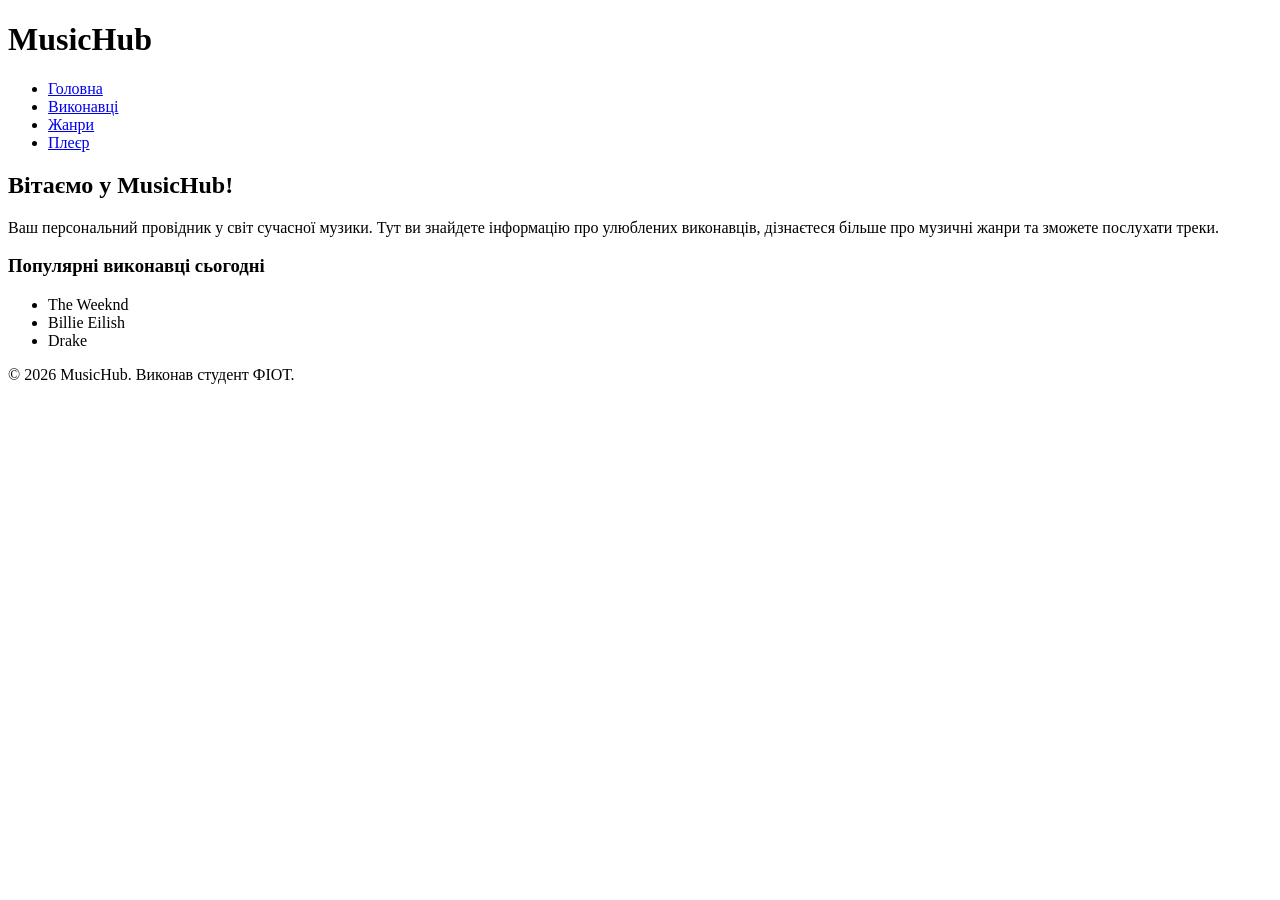
==== OKR_music/index.html @ 119ca4ff "first commit: 4 html pages" ====
<!DOCTYPE html>
<html lang="uk">
<head>
    <meta charset="UTF-8">
    <meta name="viewport" content="width=device-width, initial-scale=1.0">
    <meta name="author" content="Твоє Прізвище та Ім'я">
    <title>MusicHub — Головна</title>
</head>
<body>
    <header>
        <h1>MusicHub</h1>
        <nav>
            <ul>
                <li><a href="index.html">Головна</a></li>
                <li><a href="artists.html">Виконавці</a></li>
                <li><a href="genres.html">Жанри</a></li>
                <li><a href="player.html">Плеєр</a></li>
            </ul>
        </nav>
    </header>

    <main>
        <section>
            <h2>Вітаємо у MusicHub!</h2>
            <p>Ваш персональний провідник у світ сучасної музики. Тут ви знайдете інформацію про улюблених виконавців, дізнаєтеся більше про музичні жанри та зможете послухати треки.</p>
        </section>

        <section>
            <h3>Популярні виконавці сьогодні</h3>
            <ul>
                <li>The Weeknd</li>
                <li>Billie Eilish</li>
                <li>Drake</li>
            </ul>
        </section>
    </main>

    <footer>
        <p>&copy; 2026 MusicHub. Виконав студент ФІОТ.</p>
    </footer>
</body>
</html>
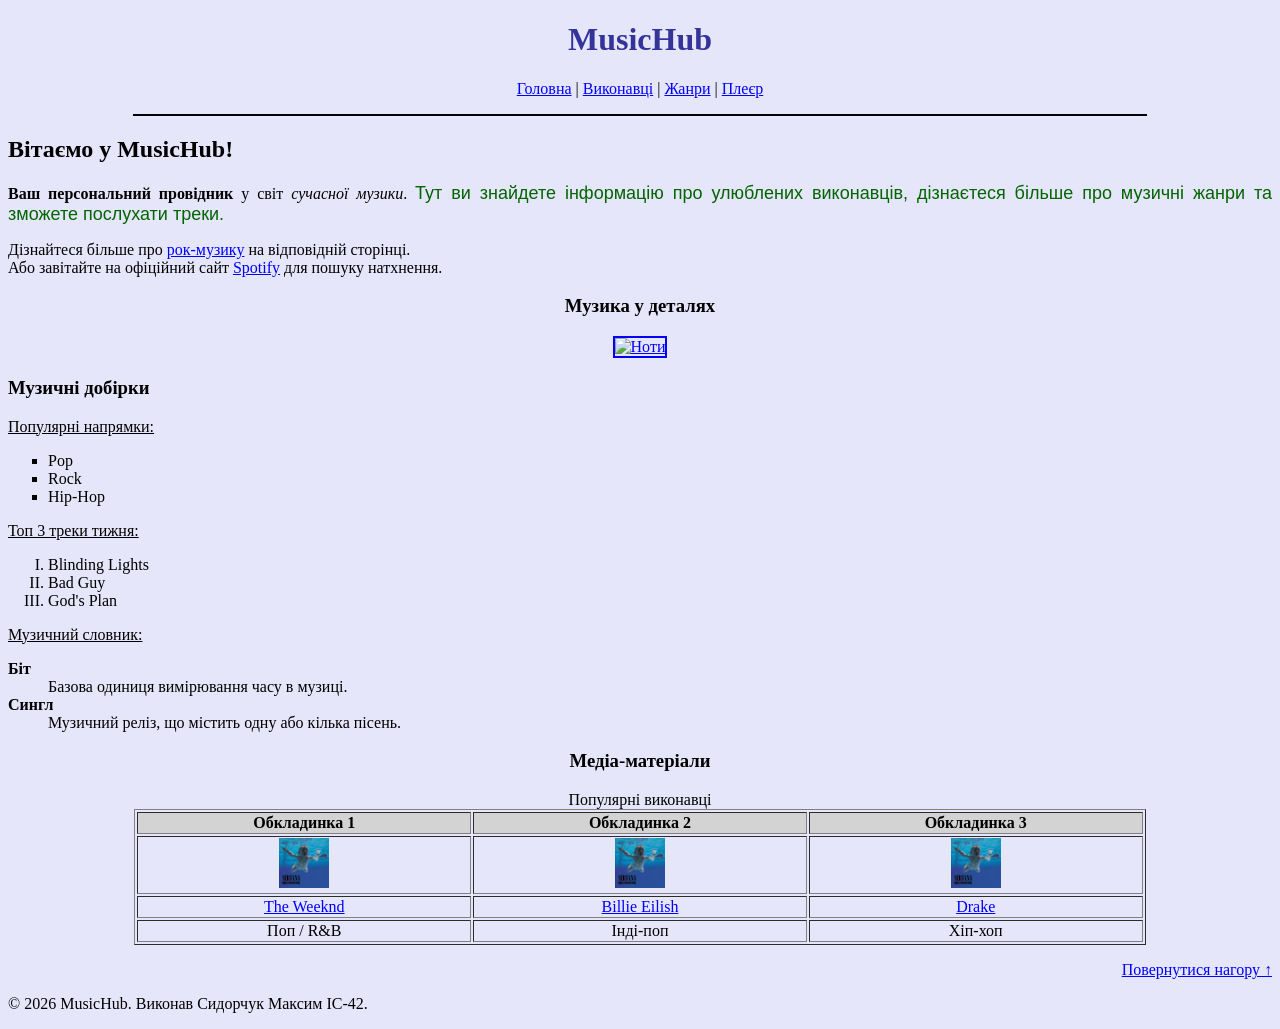
==== commit 0202a4ac: "Lab 2: added formatting, tables, lists, and iframe" ====
--- a/OKR_music/index.html
+++ b/OKR_music/index.html
@@ -2,41 +2,116 @@
 <html lang="uk">
 <head>
     <meta charset="UTF-8">
-    <meta name="viewport" content="width=device-width, initial-scale=1.0">
-    <meta name="author" content="Твоє Прізвище та Ім'я">
+    <meta name="author" content="Сидорчук Максим">
     <title>MusicHub — Головна</title>
 </head>
-<body>
+<!-- Завдання 1, 2: кольори посилань та загальний фон сторінки -->
+<body bgcolor="#e6e6fa" link="#0000ff" vlink="#800080" alink="#ff0000">
+
+    <!-- Якір для переходу на початок сторінки -->
+    <a name="top"></a>
+
     <header>
-        <h1>MusicHub</h1>
-        <nav>
-            <ul>
-                <li><a href="index.html">Головна</a></li>
-                <li><a href="artists.html">Виконавці</a></li>
-                <li><a href="genres.html">Жанри</a></li>
-                <li><a href="player.html">Плеєр</a></li>
-            </ul>
-        </nav>
+        <h1 align="center"><font color="#333399" face="Verdana">MusicHub</font></h1>
+        <!-- Навігація між сторінками -->
+        <p align="center">
+            <a href="index.html">Головна</a> |
+            <a href="artists.html">Виконавці</a> |
+            <a href="genres.html">Жанри</a> |
+            <a href="player.html">Плеєр</a>
+        </p>
     </header>
+    <hr size="2" color="black" width="80%">
 
     <main>
         <section>
-            <h2>Вітаємо у MusicHub!</h2>
-            <p>Ваш персональний провідник у світ сучасної музики. Тут ви знайдете інформацію про улюблених виконавців, дізнаєтеся більше про музичні жанри та зможете послухати треки.</p>
+            <h2 align="left">Вітаємо у MusicHub!</h2>
+            <!-- Абзаци та форматування тексту -->
+            <p align="justify">
+                <b>Ваш персональний провідник</b> у світ <i>сучасної музики</i>.
+                <font size="4" color="darkgreen" face="Arial">Тут ви знайдете інформацію про улюблених виконавців, дізнаєтеся більше про музичні жанри та зможете послухати треки.</font>
+            </p>
+
+            <!-- Гіперпосилання (на конкретний рядок іншої сторінки та зовнішнє) -->
+            <p>
+                Дізнайтеся більше про <a href="genres.html#rock">рок-музику</a> на відповідній сторінці.<br>
+                Або завітайте на офіційний сайт <a href="https://open.spotify.com" target="_blank">Spotify</a> для пошуку натхнення.
+            </p>
         </section>
 
         <section>
-            <h3>Популярні виконавці сьогодні</h3>
-            <ul>
-                <li>The Weeknd</li>
-                <li>Billie Eilish</li>
-                <li>Drake</li>
+            <h3 align="center">Музика у деталях</h3>
+            <!-- Картинка як гіперпосилання. Зменшено розміри через атрибути width та height -->
+            <p align="center">
+                <a href="https://upload.wikimedia.org/wikipedia/commons/thumb/5/57/Treble_a.svg/500px-Treble_a.svg.png" target="_blank">
+                    <img src="https://upload.wikimedia.org/wikipedia/commons/thumb/5/57/Treble_a.svg/500px-Treble_a.svg.png" width="300" height="200" border="2" alt="Ноти">
+                </a>
+            </p>
+        </section>
+
+        <section>
+            <h3>Музичні добірки </h3>
+            <!-- Маркований список -->
+            <p><u>Популярні напрямки:</u></p>
+            <ul type="square">
+                <li>Pop</li>
+                <li>Rock</li>
+                <li>Hip-Hop</li>
             </ul>
+
+            <!-- Нумерований список -->
+            <p><u>Топ 3 треки тижня:</u></p>
+            <ol type="I">
+                <li>Blinding Lights</li>
+                <li>Bad Guy</li>
+                <li>God's Plan</li>
+            </ol>
+
+            <!-- Список визначень -->
+            <p><u>Музичний словник:</u></p>
+            <dl>
+                <dt><b>Біт</b></dt>
+                <dd>Базова одиниця вимірювання часу в музиці.</dd>
+                <dt><b>Сингл</b></dt>
+                <dd>Музичний реліз, що містить одну або кілька пісень.</dd>
+            </dl>
         </section>
+
+        <section>
+            <h3 align="center">Медіа-матеріали </h3>
+            <!-- Таблиця 3 стовпці на 4 рядки -->
+            <table border="1" align="center" width="80%">
+                <caption>Популярні виконавці</caption>
+                <tr bgcolor="lightgrey">
+                    <th>Обкладинка 1</th>
+                    <th>Обкладинка 2</th>
+                    <th>Обкладинка 3</th>
+                </tr>
+                <tr align="center">
+                    <td><img src="[data-uri]" width="50" height="50" alt="icon"></td>
+                    <td><img src="[data-uri]" width="50" height="50" alt="icon"></td>
+                    <td><img src="[data-uri]" width="50" height="50" alt="icon"></td>
+                </tr>
+                <tr align="center">
+                    <td><a href="artists.html">The Weeknd</a></td>
+                    <td><a href="artists.html">Billie Eilish</a></td>
+                    <td><a href="artists.html">Drake</a></td>
+                </tr>
+                <tr align="center">
+                    <td>Поп / R&B</td>
+                    <td>Інді-поп</td>
+                    <td>Хіп-хоп</td>
+                </tr>
+            </table>
+        </section>
+
+        <!-- Внутрішнє посилання на якір -->
+        <p align="right"><a href="#top">Повернутися нагору ↑</a></p>
+
+
     </main>
-
     <footer>
-        <p>&copy; 2026 MusicHub. Виконав студент ФІОТ.</p>
+        <p>&copy; 2026 MusicHub. Виконав Сидорчук Максим ІС-42.</p>
     </footer>
 </body>
 </html>
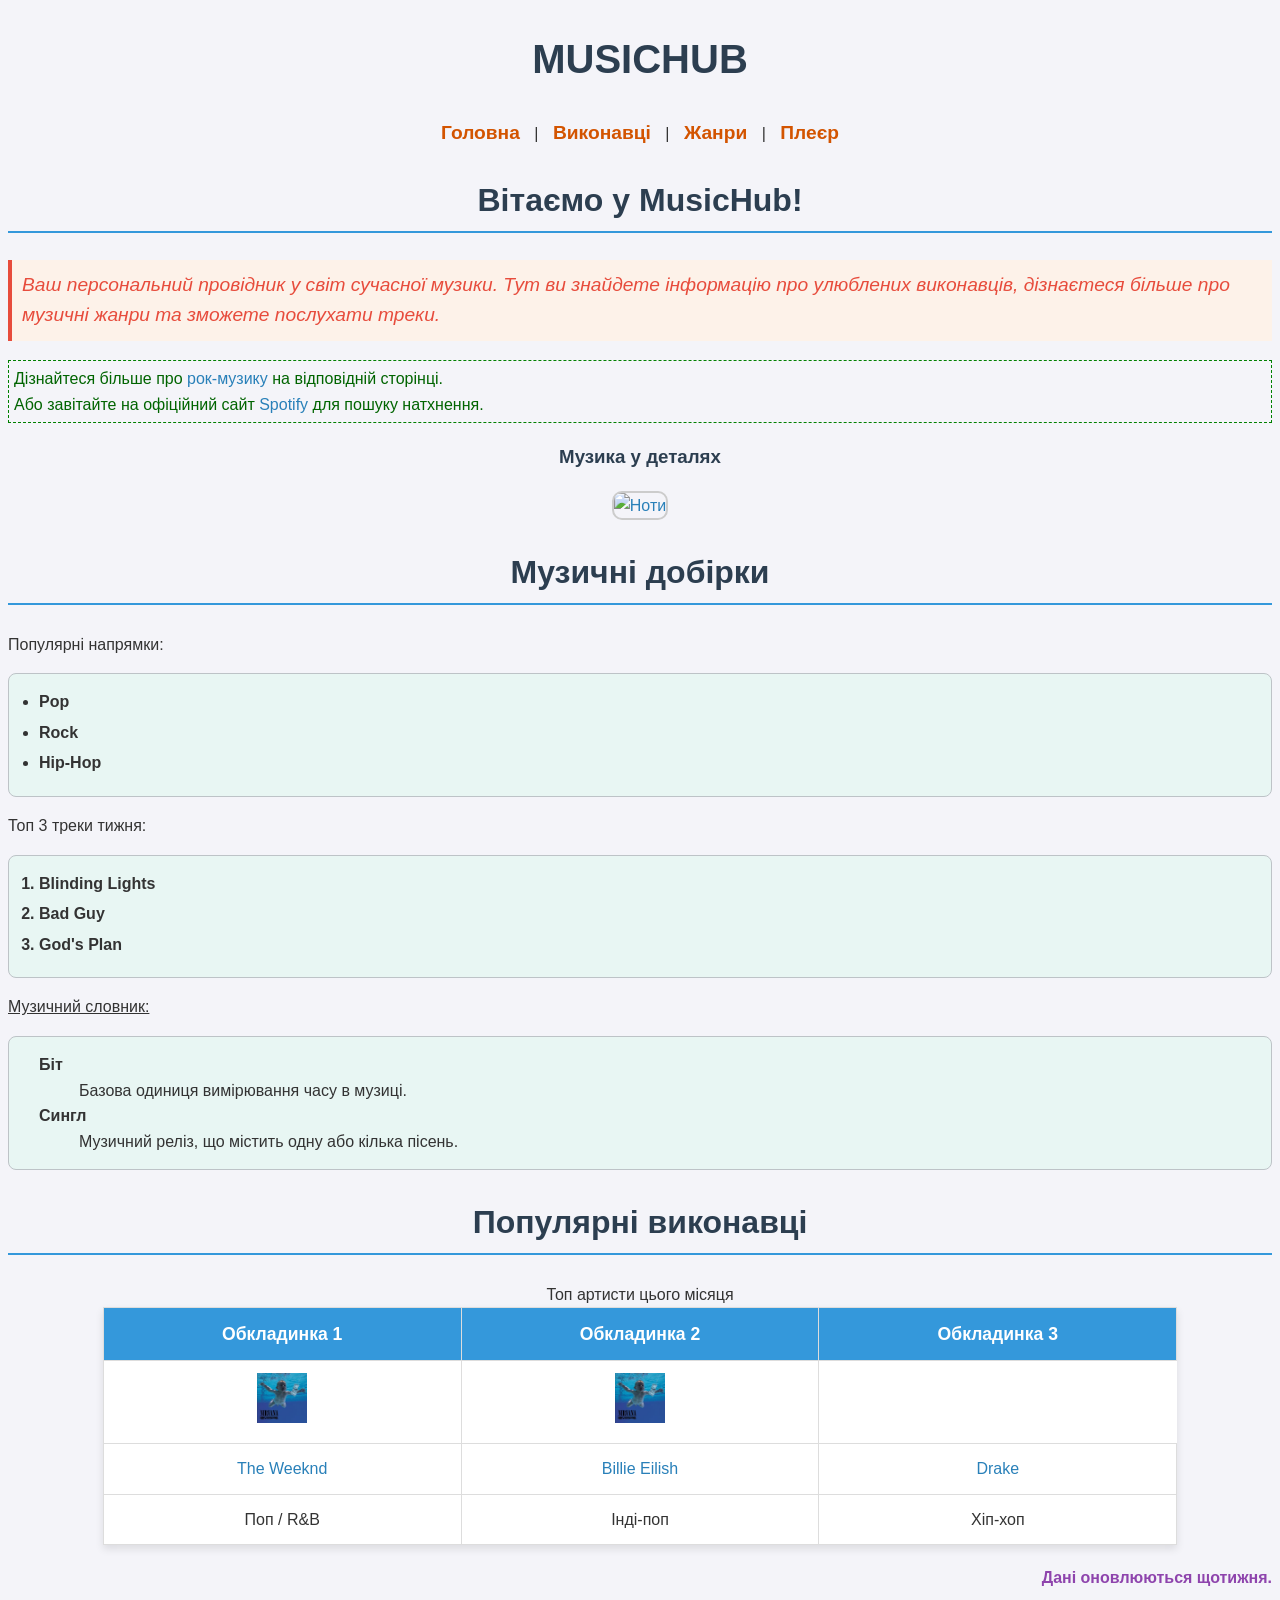
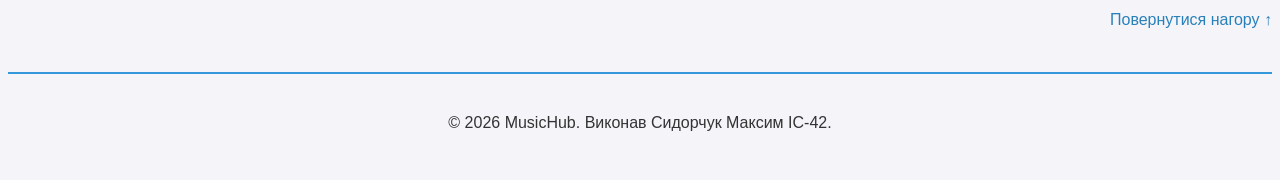
==== commit cb7ada97: "Lab 3: Added external CSS, selectors, inline styles and !important" ====
--- a/OKR_music/index.html
+++ b/OKR_music/index.html
@@ -4,70 +4,76 @@
     <meta charset="UTF-8">
     <meta name="author" content="Сидорчук Максим">
     <title>MusicHub — Головна</title>
+    
+    <!-- Підключення зовнішнього стилю -->
+    <link rel="stylesheet" type="text/css" href="style.css">
+
+    <!-- Стиль рівня документу (перевизначення посилань та !important) -->
+    <style>
+        nav a {
+            color: #d35400 !important; /* !important перебиває інші правила */
+            font-size: 1.2em;
+            font-weight: bold;
+            margin: 0 10px;
+        }
+    </style>
 </head>
-<!-- Завдання 1, 2: кольори посилань та загальний фон сторінки -->
-<body bgcolor="#e6e6fa" link="#0000ff" vlink="#800080" alink="#ff0000">
+<body>
 
-    <!-- Якір для переходу на початок сторінки -->
-    <a name="top"></a>
+    <a id="top"></a>
 
     <header>
-        <h1 align="center"><font color="#333399" face="Verdana">MusicHub</font></h1>
-        <!-- Навігація між сторінками -->
-        <p align="center">
+        <h1>MusicHub</h1>
+        <nav style="text-align: center; margin-bottom: 20px;">
             <a href="index.html">Головна</a> |
             <a href="artists.html">Виконавці</a> |
             <a href="genres.html">Жанри</a> |
             <a href="player.html">Плеєр</a>
-        </p>
+        </nav>
     </header>
-    <hr size="2" color="black" width="80%">
 
     <main>
         <section>
-            <h2 align="left">Вітаємо у MusicHub!</h2>
-            <!-- Абзаци та форматування тексту -->
-            <p align="justify">
-                <b>Ваш персональний провідник</b> у світ <i>сучасної музики</i>.
-                <font size="4" color="darkgreen" face="Arial">Тут ви знайдете інформацію про улюблених виконавців, дізнаєтеся більше про музичні жанри та зможете послухати треки.</font>
+            <h2>Вітаємо у MusicHub!</h2>
+            
+            <!-- Застосування класу -->
+            <p class="highlight-text">
+                Ваш персональний провідник у світ сучасної музики. Тут ви знайдете інформацію про улюблених виконавців, дізнаєтеся більше про музичні жанри та зможете послухати треки.
             </p>
 
-            <!-- Гіперпосилання (на конкретний рядок іншої сторінки та зовнішнє) -->
-            <p>
+            <!-- Внутрішній стиль (inline style) -->
+            <p style="color: darkgreen; border: 1px dashed green; padding: 5px;">
                 Дізнайтеся більше про <a href="genres.html#rock">рок-музику</a> на відповідній сторінці.<br>
                 Або завітайте на офіційний сайт <a href="https://open.spotify.com" target="_blank">Spotify</a> для пошуку натхнення.
             </p>
         </section>
 
-        <section>
-            <h3 align="center">Музика у деталях</h3>
-            <!-- Картинка як гіперпосилання. Зменшено розміри через атрибути width та height -->
-            <p align="center">
+        <section> 
+            <h3>Музика у деталях</h3>
+            <p style="text-align: center;">
                 <a href="https://upload.wikimedia.org/wikipedia/commons/thumb/5/57/Treble_a.svg/500px-Treble_a.svg.png" target="_blank">
-                    <img src="https://upload.wikimedia.org/wikipedia/commons/thumb/5/57/Treble_a.svg/500px-Treble_a.svg.png" width="300" height="200" border="2" alt="Ноти">
+                    <img src="https://upload.wikimedia.org/wikipedia/commons/thumb/5/57/Treble_a.svg/500px-Treble_a.svg.png" width="300" height="200" style="border: 2px solid #ccc; border-radius: 10px;" alt="Ноти">
                 </a>
             </p>
         </section>
 
         <section>
-            <h3>Музичні добірки </h3>
-            <!-- Маркований список -->
-            <p><u>Популярні напрямки:</u></p>
-            <ul type="square">
+            <h2>Музичні добірки</h2>
+            <p>Популярні напрямки:</p>
+            <ul>
                 <li>Pop</li>
                 <li>Rock</li>
                 <li>Hip-Hop</li>
             </ul>
 
-            <!-- Нумерований список -->
-            <p><u>Топ 3 треки тижня:</u></p>
-            <ol type="I">
+            <p>Топ 3 треки тижня:</p>
+            <ol>
                 <li>Blinding Lights</li>
                 <li>Bad Guy</li>
                 <li>God's Plan</li>
             </ol>
 
-            <!-- Список визначень -->
+            
             <p><u>Музичний словник:</u></p>
             <dl>
                 <dt><b>Біт</b></dt>
@@ -78,39 +84,39 @@
         </section>
 
         <section>
-            <h3 align="center">Медіа-матеріали </h3>
-            <!-- Таблиця 3 стовпці на 4 рядки -->
-            <table border="1" align="center" width="80%">
-                <caption>Популярні виконавці</caption>
-                <tr bgcolor="lightgrey">
+            <h2>Популярні виконавці</h2>
+            <table>
+                <caption>Топ артисти цього місяця</caption>
+                <tr>
                     <th>Обкладинка 1</th>
                     <th>Обкладинка 2</th>
                     <th>Обкладинка 3</th>
                 </tr>
-                <tr align="center">
-                    <td><img src="[data-uri]" width="50" height="50" alt="icon"></td>
+              
+                <tr>
                     <td><img src="[data-uri]" width="50" height="50" alt="icon"></td>
                     <td><img src="[data-uri]" width="50" height="50" alt="icon"></td>
                 </tr>
-                <tr align="center">
+                <tr>
                     <td><a href="artists.html">The Weeknd</a></td>
                     <td><a href="artists.html">Billie Eilish</a></td>
                     <td><a href="artists.html">Drake</a></td>
                 </tr>
-                <tr align="center">
+                <tr>
                     <td>Поп / R&B</td>
                     <td>Інді-поп</td>
                     <td>Хіп-хоп</td>
                 </tr>
             </table>
+
+            <!-- Унікальний ID -->
+            <p id="special-note">Дані оновлюються щотижня.</p>
         </section>
-
-        <!-- Внутрішнє посилання на якір -->
-        <p align="right"><a href="#top">Повернутися нагору ↑</a></p>
-
+        
+        <p style="text-align: right;"><a href="#top">Повернутися нагору ↑</a></p>
 
     </main>
-    <footer>
+    <footer style="text-align: center; padding: 20px 0; border-top: 2px solid #3498db; margin-top: 40px;">
         <p>&copy; 2026 MusicHub. Виконав Сидорчук Максим ІС-42.</p>
     </footer>
 </body>
--- a/OKR_music/style.css
+++ b/OKR_music/style.css
@@ -0,0 +1,87 @@
+/* Універсальний селектор та фон */
+body {
+    background-color: #f4f4f9;
+    font-family: 'Verdana', sans-serif;
+    color: #333;
+    line-height: 1.6;
+}
+
+/* Селектори тегів (Заголовки) */
+h1, h2, h3 {
+    color: #2c3e50;
+    text-align: center;
+}
+
+h1 {
+    font-size: 2.5em;
+    text-transform: uppercase;
+}
+
+h2 {
+    font-size: 2em;
+    border-bottom: 2px solid #3498db;
+    padding-bottom: 5px;
+}
+
+/* Селектори тегів (Списки) */
+ul, ol, dl {
+    background-color: #e8f6f3;
+    padding: 15px 30px;
+    border: 1px solid #bdc3c7;
+    border-radius: 8px;
+    margin: 10px 0;
+}
+
+li {
+    margin-bottom: 5px;
+    font-weight: bold;
+}
+
+/* Оформлення таблиць */
+table {
+    width: 85%;
+    margin: 20px auto;
+    border-collapse: collapse;
+    background-color: #fff;
+    box-shadow: 0 4px 8px rgba(0,0,0,0.1);
+}
+
+th, td {
+    border: 1px solid #ddd;
+    padding: 12px;
+    text-align: center;
+}
+
+th {
+    background-color: #3498db;
+    color: white;
+    font-size: 1.1em;
+}
+
+/* Селектор класу */
+.highlight-text {
+    font-size: 1.2em;
+    color: #e74c3c;
+    font-style: italic;
+    background-color: #fdf2e9;
+    padding: 10px;
+    border-left: 4px solid #e74c3c;
+}
+
+/* Унікальний ідентифікатор */
+#special-note {
+    font-weight: bold;
+    color: #8e44ad;
+    text-align: right;
+    margin-top: 20px;
+}
+
+/* Базовий стиль для посилань (буде перевизначено далі) */
+a {
+    color: #2980b9;
+    text-decoration: none;
+}
+
+a:hover {
+    text-decoration: underline;
+}
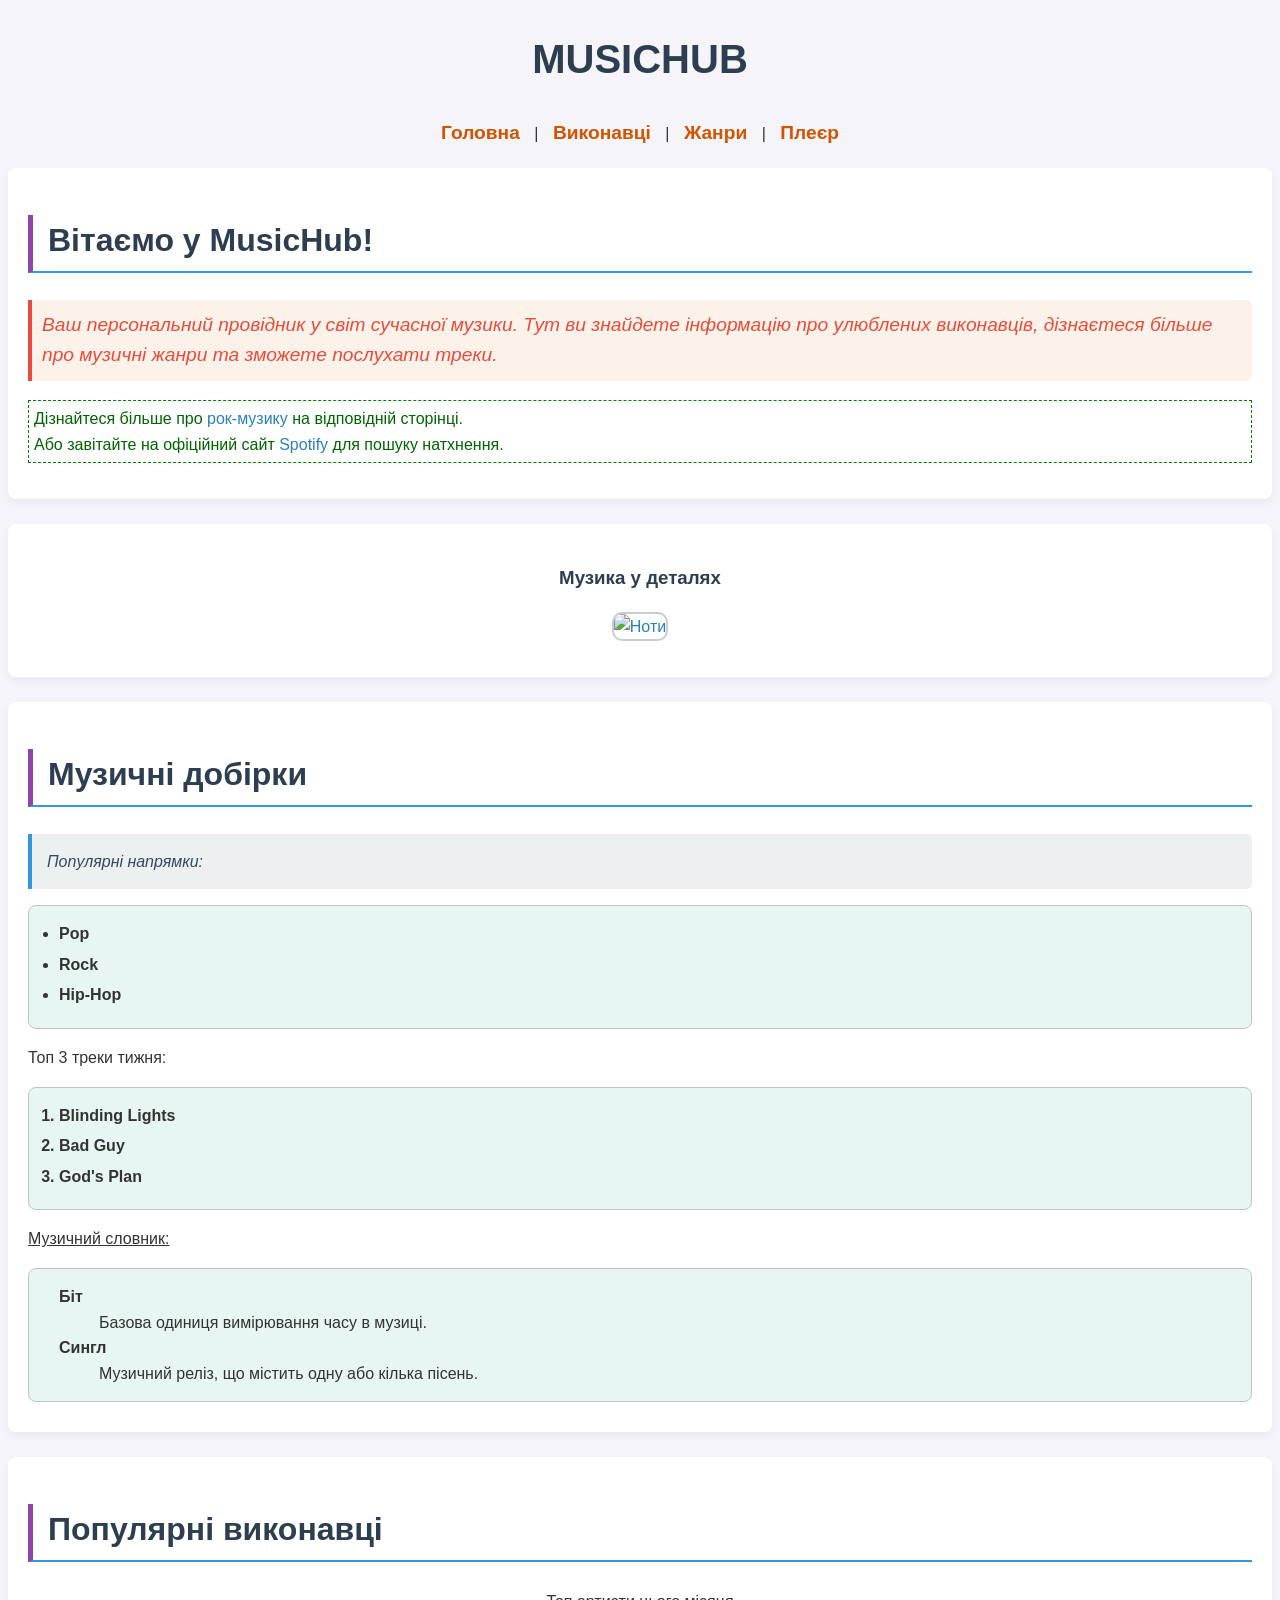
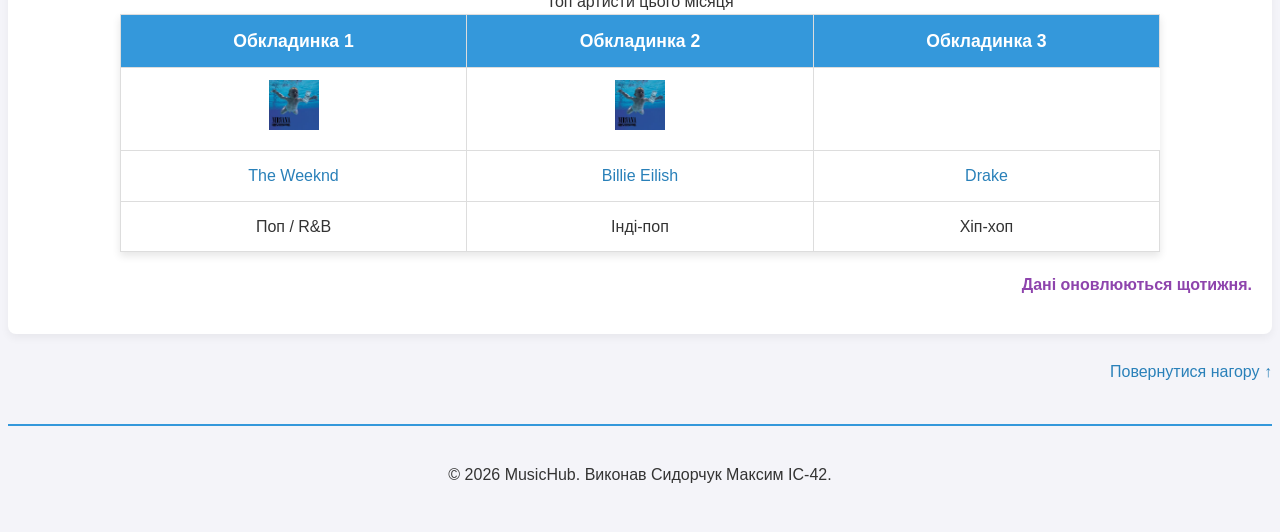
==== commit feed8fca: "lab 1" ====
--- a/OKR_music/index.html
+++ b/OKR_music/index.html
@@ -8,10 +8,10 @@
     <!-- Підключення зовнішнього стилю -->
     <link rel="stylesheet" type="text/css" href="style.css">
 
-    <!-- Стиль рівня документу (перевизначення посилань та !important) -->
+    <!-- Стиль рівня документу -->
     <style>
         nav a {
-            color: #d35400 !important; /* !important перебиває інші правила */
+            color: #d35400 !important; /* ! перебиває інші правила */
             font-size: 1.2em;
             font-weight: bold;
             margin: 0 10px;
@@ -41,7 +41,7 @@
                 Ваш персональний провідник у світ сучасної музики. Тут ви знайдете інформацію про улюблених виконавців, дізнаєтеся більше про музичні жанри та зможете послухати треки.
             </p>
 
-            <!-- Внутрішній стиль (inline style) -->
+            <!-- Внутрішній стиль -->
             <p style="color: darkgreen; border: 1px dashed green; padding: 5px;">
                 Дізнайтеся більше про <a href="genres.html#rock">рок-музику</a> на відповідній сторінці.<br>
                 Або завітайте на офіційний сайт <a href="https://open.spotify.com" target="_blank">Spotify</a> для пошуку натхнення.
--- a/OKR_music/style.css
+++ b/OKR_music/style.css
@@ -76,7 +76,7 @@
     margin-top: 20px;
 }
 
-/* Базовий стиль для посилань (буде перевизначено далі) */
+/* Базовий стиль для посилань  */
 a {
     color: #2980b9;
     text-decoration: none;
@@ -84,4 +84,53 @@
 
 a:hover {
     text-decoration: underline;
+}
+
+/* 1. Блочні елементи (display: block) 
+   Тег <section> і так є блочним, але ми явно задаємо це для виконання вимоги, 
+   а також додаємо йому фон і тінь, щоб він виглядав як красива картка. */
+section {
+    display: block;
+    background-color: #ffffff;
+    padding: 20px;
+    margin-bottom: 25px;
+    border-radius: 8px;
+    box-shadow: 0 4px 8px rgba(0,0,0,0.05);
+}
+
+/* 2. Контекстний селектор (пробіл) 
+   Застосовується до БУДЬ-ЯКИХ кнопок <button>, які знаходяться всередині <section> (на будь-якому рівні вкладеності). */
+section button {
+    background-color: #27ae60;
+    color: white;
+    border: none;
+    padding: 10px 20px;
+    border-radius: 5px;
+    cursor: pointer;
+    font-size: 1.1em;
+    font-weight: bold;
+}
+
+section button:hover {
+    background-color: #2ecc71;
+}
+
+/* 3. Дочірній селектор (>) 
+   Застосовується ТІЛЬКИ до тих <h2>, які є ПРЯМИМИ нащадками тегу <section>. */
+section > h2 {
+    border-left: 5px solid #8e44ad;
+    padding-left: 15px;
+    color: #2c3e50;
+    text-align: left; /* Перевизначаємо центрування для цих конкретних заголовків */
+}
+
+/* 4. Сусідній селектор (+) 
+   Застосовується до абзацу <p>, який йде ОДРАЗУ після заголовка <h2>  */
+h2 + p {
+    font-style: italic;
+    color: #34495e;
+    background-color: #ecf0f1;
+    padding: 15px;
+    border-left: 4px solid #3498db;
+    border-radius: 0 5px 5px 0;
 }
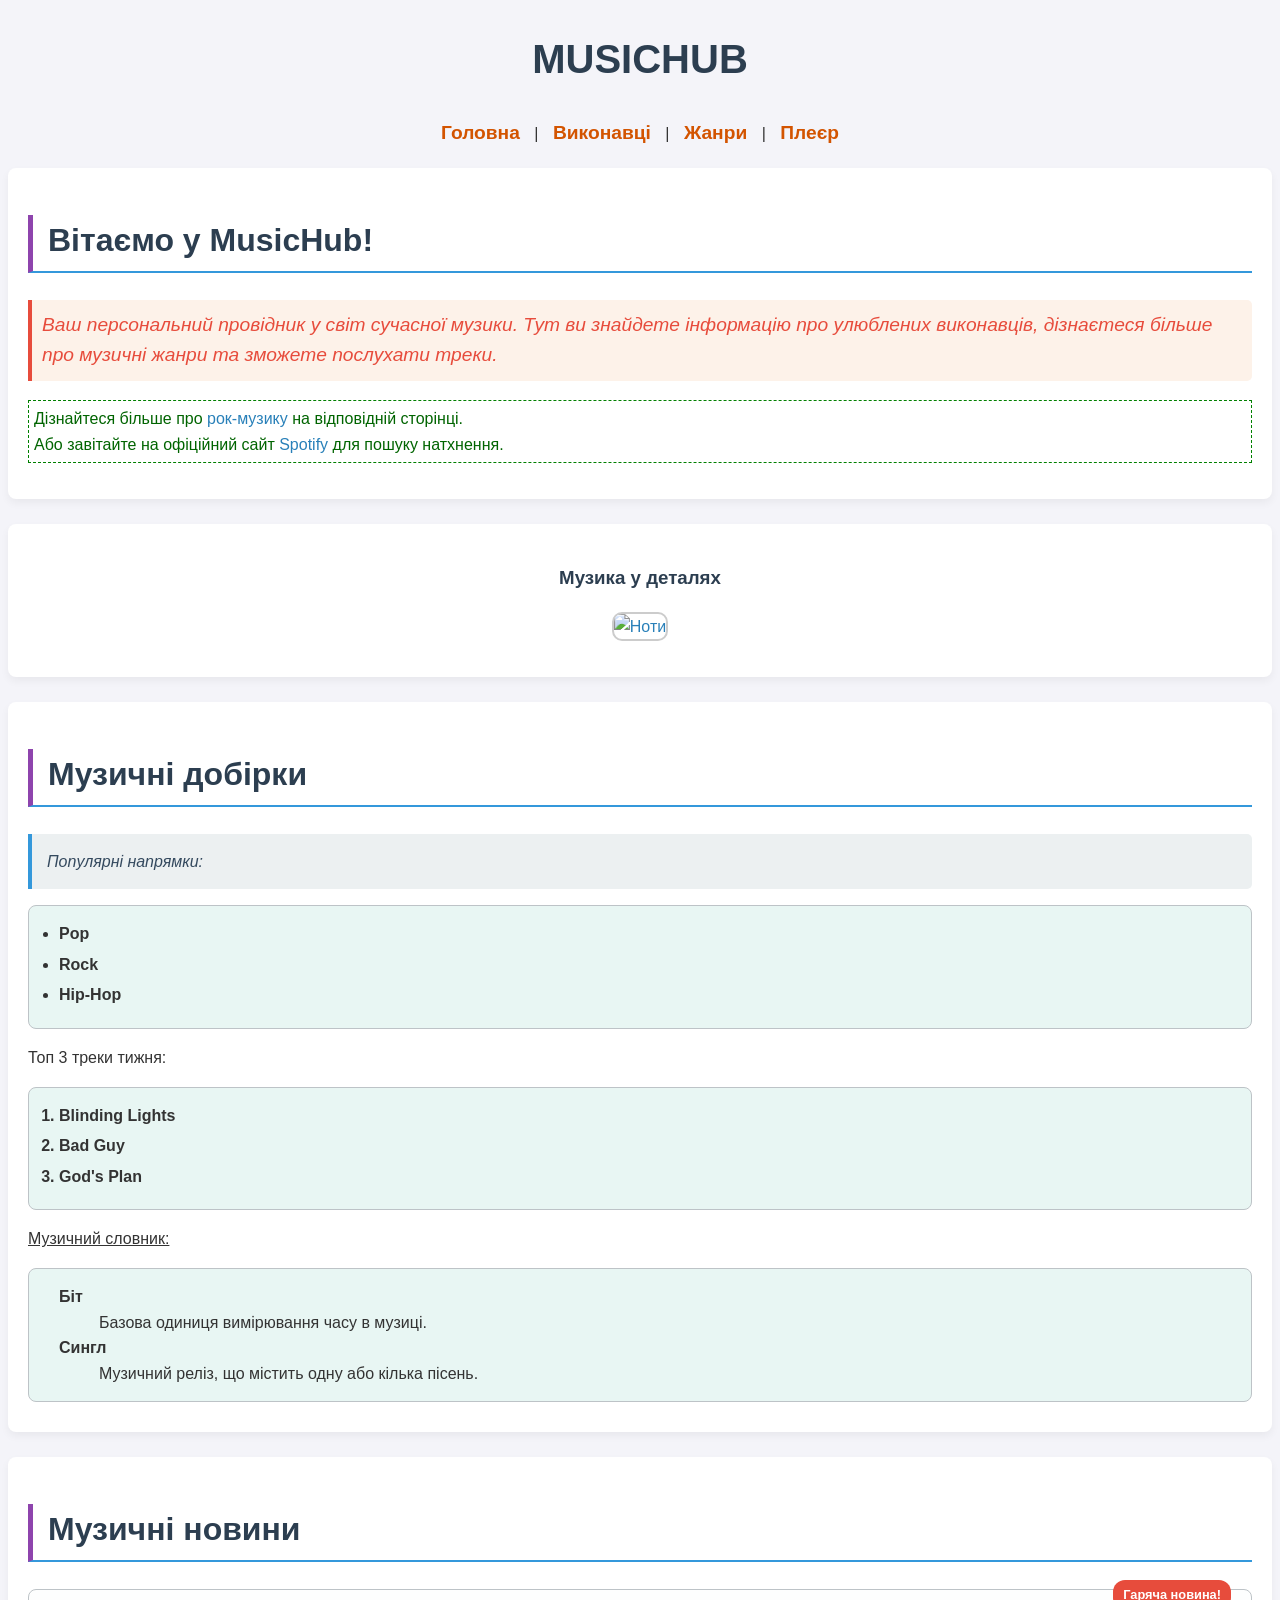
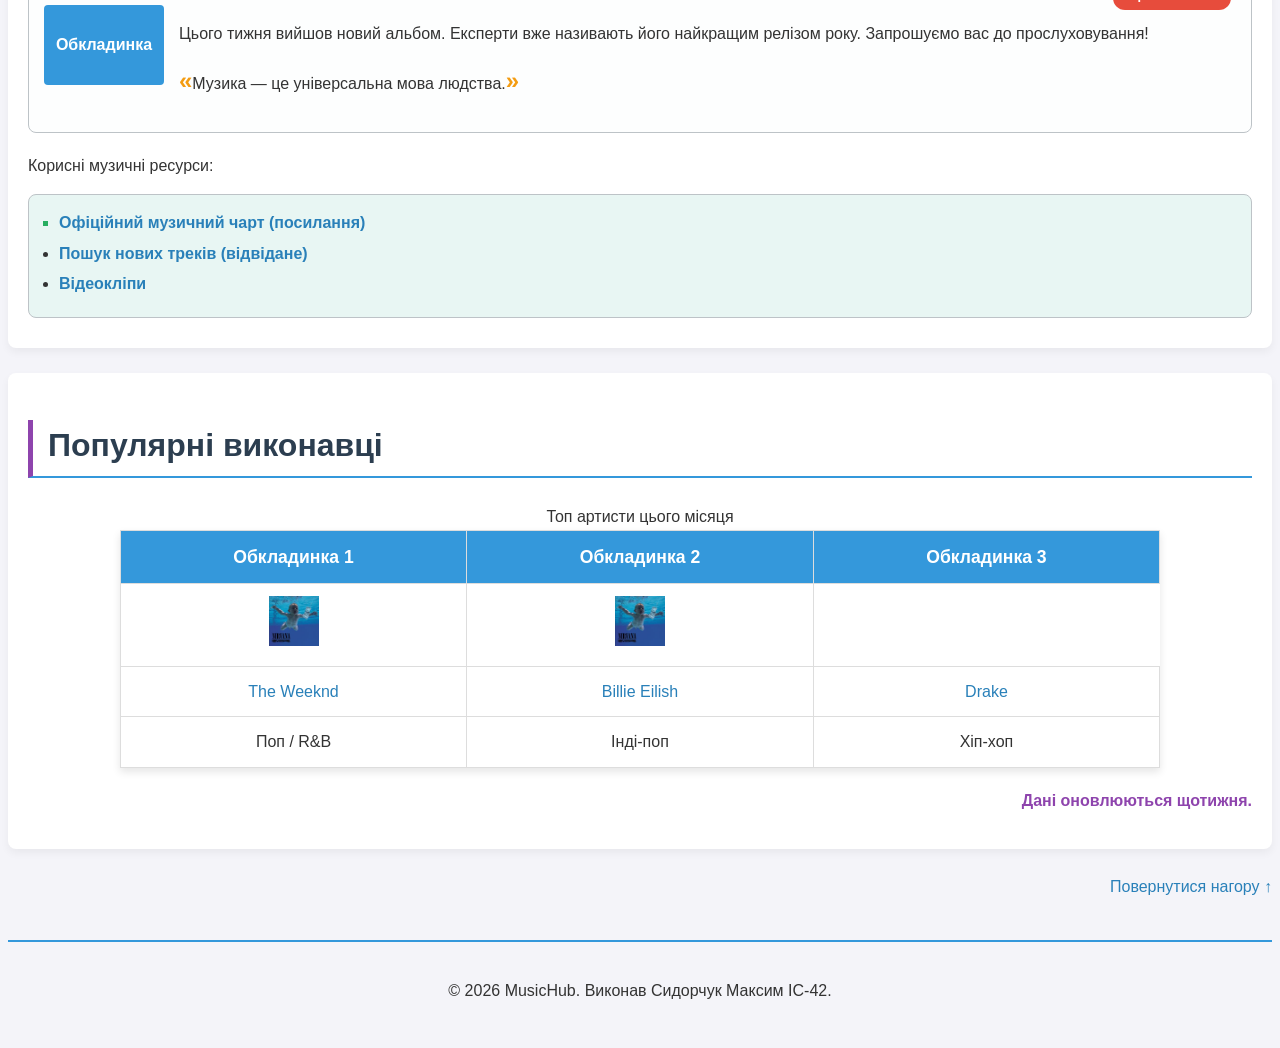
==== commit 1a60e15d: "Lab 5: Added position, float, pseudo-classes and pseudo-elements" ====
--- a/OKR_music/index.html
+++ b/OKR_music/index.html
@@ -84,6 +84,31 @@
         </section>
 
         <section>
+            <h2>Музичні новини</h2>
+            <div class="news-container">
+                <span class="badge">Гаряча новина!</span>
+                
+                <div class="news-image">Обкладинка</div>
+                
+                <p>Цього тижня вийшов новий альбом. Експерти вже називають його найкращим релізом року. Запрошуємо вас до прослуховування!</p>
+                
+                <p class="special-quote">Музика — це універсальна мова людства.</p>
+                
+                <div style="clear: both;"></div>
+            </div>
+
+            <div class="news-links">
+                <p>Корисні музичні ресурси:</p>
+                <ul class="news-list">
+                    <li><a href="https://example.com/12345" target="_blank">Офіційний музичний чарт (посилання)</a></li>
+                    <li><a href="https://google.com" target="_blank">Пошук нових треків (відвідане)</a></li>
+                    <li><a href="https://youtube.com" target="_blank">Відеокліпи</a></li>
+                </ul>
+            </div>
+        </section>
+
+
+        <section>
             <h2>Популярні виконавці</h2>
             <table>
                 <caption>Топ артисти цього місяця</caption>
--- a/OKR_music/style.css
+++ b/OKR_music/style.css
@@ -133,4 +133,84 @@
     padding: 15px;
     border-left: 4px solid #3498db;
     border-radius: 0 5px 5px 0;
+}
+
+/* =========================================
+   ЛАБОРАТОРНА РОБОТА №5
+   ========================================= */
+
+/* 1. Блочні елементи (div) та позиціонування (position: relative) */
+.news-container {
+    display: block;
+    position: relative; /* Відносне позиціонування для дочірніх абсолютних елементів */
+    border: 1px solid #bdc3c7;
+    background-color: #fdfefe;
+    padding: 15px;
+    margin-bottom: 20px;
+    border-radius: 8px;
+}
+
+/* 2. Плаваючий елемент (float) */
+.news-image {
+    float: left; /* Блок плаває зліва, а текст його обтікає */
+    width: 120px;
+    height: 80px;
+    background-color: #3498db;
+    color: white;
+    text-align: center;
+    line-height: 80px;
+    margin-right: 15px;
+    margin-bottom: 10px;
+    border-radius: 4px;
+    font-weight: bold;
+}
+
+/* 3. Рядковий елемент (span) та абсолютне позиціонування (position: absolute) */
+.badge {
+    display: inline; /* Рядковий елемент */
+    position: absolute; /* Абсолютне позиціонування відносно .news-container */
+    top: -10px;
+    right: 20px;
+    background-color: #e74c3c;
+    color: white;
+    padding: 5px 10px;
+    font-size: 0.8em;
+    border-radius: 12px;
+    font-weight: bold;
+}
+
+/* 4. Псевдокласи для посилань (:link, :visited, :hover, :active) */
+.news-links a:link {
+    color: #2980b9; /* Ще не відвідане посилання */
+}
+.news-links a:visited {
+    color: #8e44ad; /* Відвідане посилання */
+}
+.news-links a:hover {
+    color: #e67e22; /* При наведенні курсора */
+    text-decoration: underline;
+}
+.news-links a:active {
+    color: #c0392b; /* У момент кліку */
+}
+
+/* 5. Псевдоклас :first-child */
+.news-list li:first-child {
+    font-weight: bold;
+    color: #27ae60;
+    list-style-type: square; /* Змінюємо маркер тільки для першого пункту */
+}
+
+/* 6. Псевдоелементи :before та :after */
+.special-quote:before {
+    content: "«"; /* Вставляє символ перед текстом */
+    color: #f39c12;
+    font-size: 1.5em;
+    font-weight: bold;
+}
+.special-quote:after {
+    content: "»"; /* Вставляє символ після тексту */
+    color: #f39c12;
+    font-size: 1.5em;
+    font-weight: bold;
 }
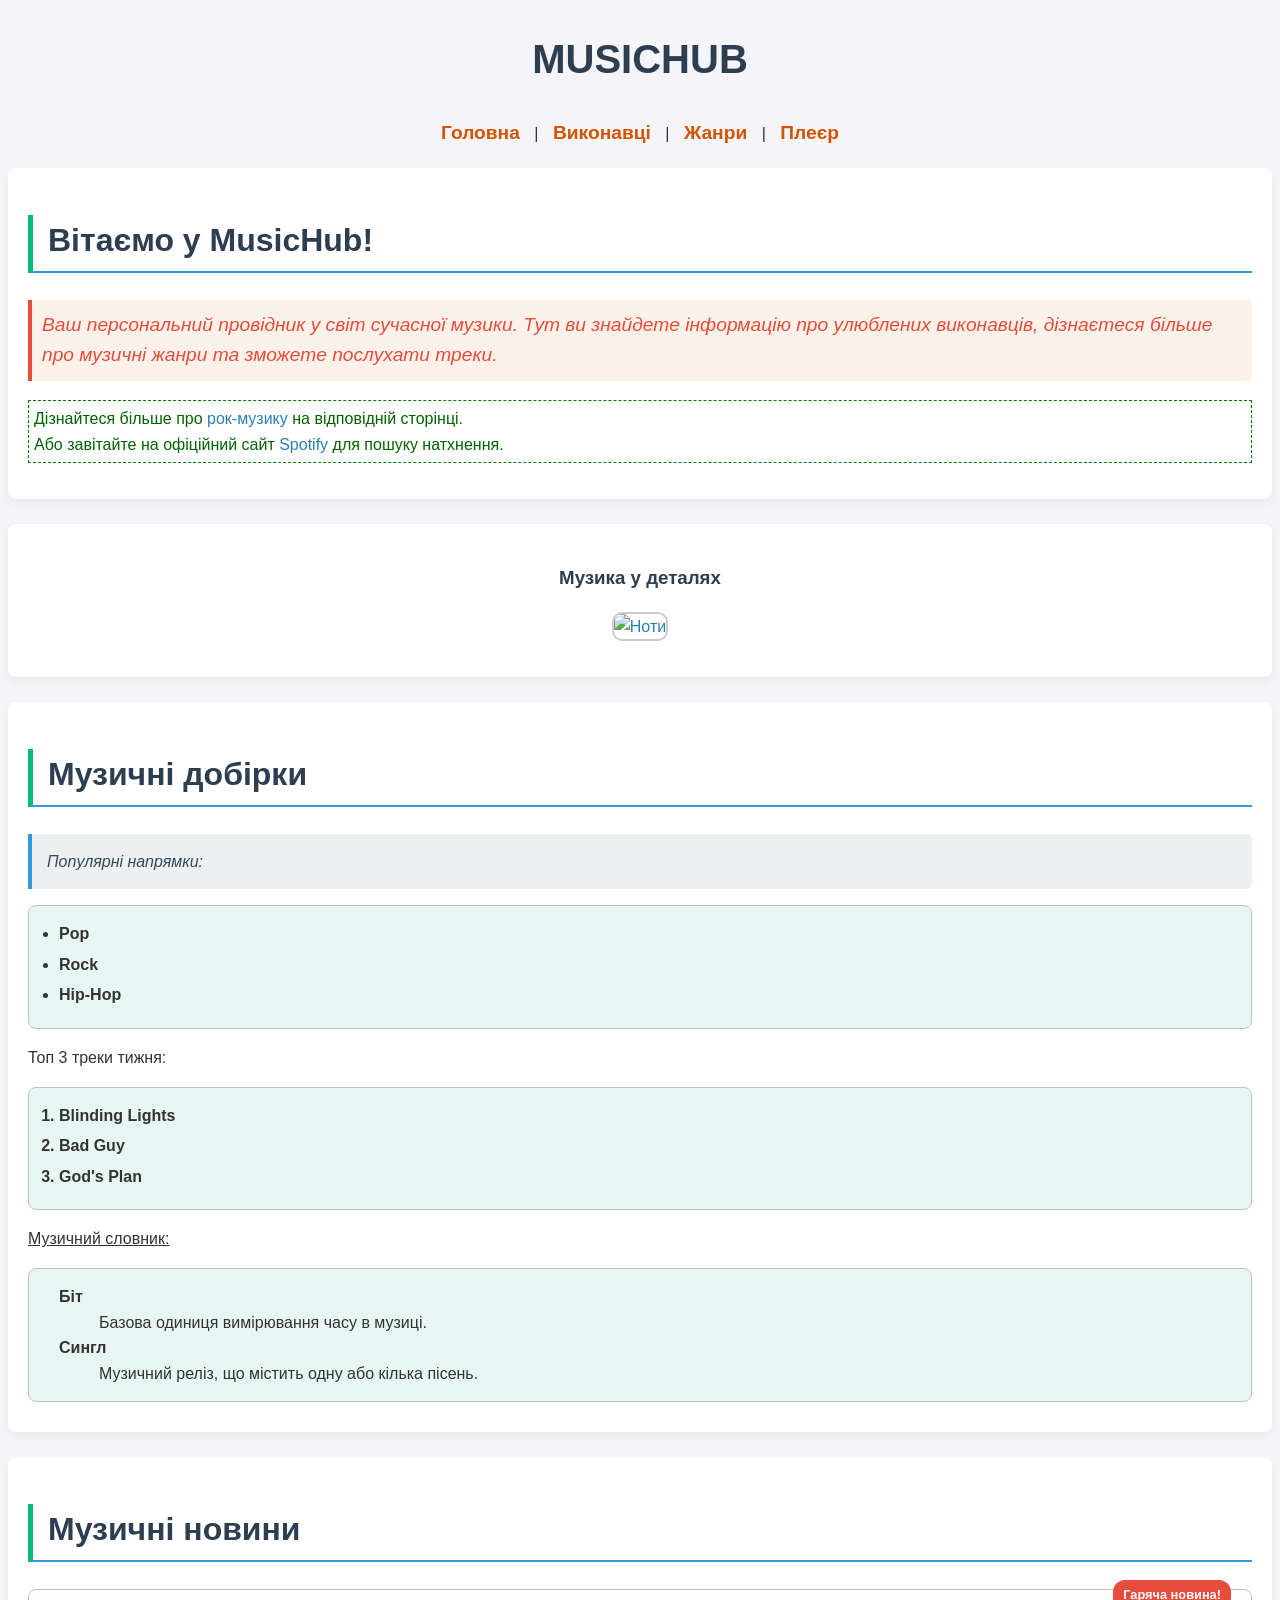
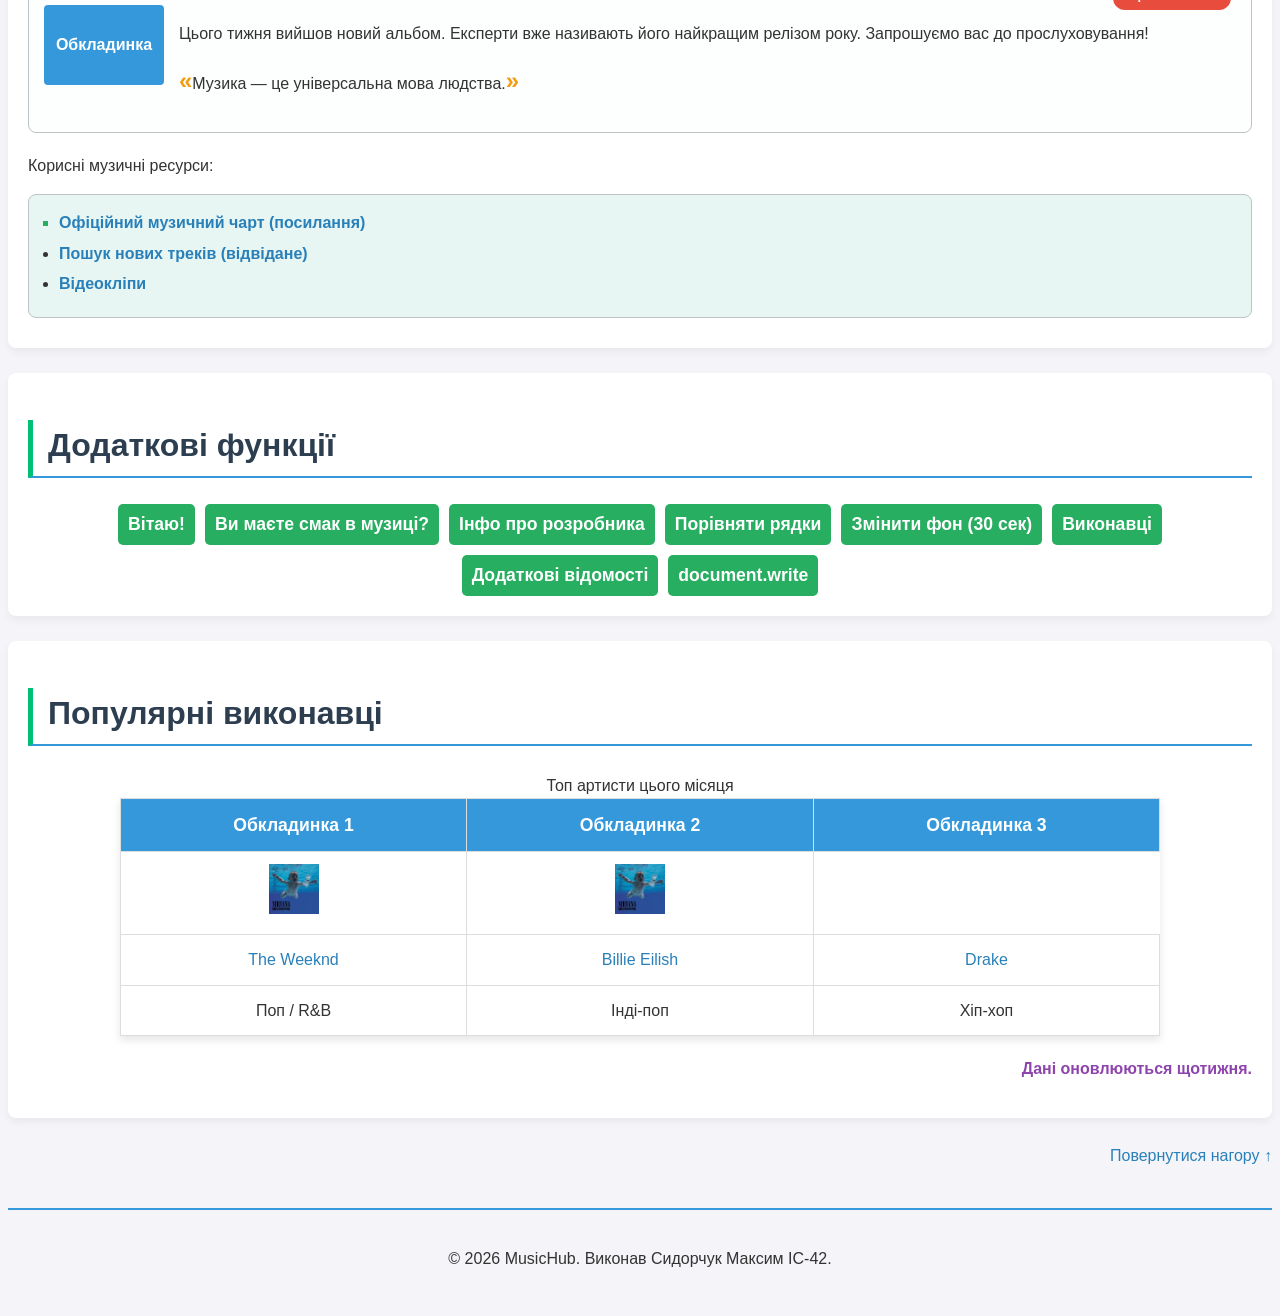
==== commit 1c9f0323: "lab 6" ====
--- a/OKR_music/index.html
+++ b/OKR_music/index.html
@@ -17,6 +17,17 @@
             margin: 0 10px;
         }
     </style>
+    <script>
+        function runInternalScript() {
+            let userReady = confirm("Вітаємо! Ви готові переглянути сторінку?");
+            if (userReady) {
+                let name = prompt("Як вас звати?", "Гість");
+                alert("Приємного перегляду, " + name + "!");
+            } else {
+                alert("Можливо, наступного разу.");
+            }
+        }
+    </script>
 </head>
 <body>
 
@@ -34,6 +45,7 @@
 
     <main>
         <section>
+            
             <h2>Вітаємо у MusicHub!</h2>
             
             <!-- Застосування класу -->
@@ -107,6 +119,19 @@
             </div>
         </section>
 
+        <section>
+            <h2>Додаткові функції</h2>
+            <div style="display: flex; flex-wrap: wrap; gap: 10px; justify-content: center;">
+                <button onclick="runInternalScript()" style="padding: 10px; cursor: pointer;">Вітаю!</button>
+                <button onclick="userDialog()" style="padding: 10px; cursor: pointer;">Ви маєте смак в музиці?</button>
+                <button onclick="showDeveloperInfo('Сидорчук', 'Максим')" style="padding: 10px; cursor: pointer;">Інфо про розробника</button>
+                <button onclick="compareStrings('Синті-поп', 'Рок')" style="padding: 10px; cursor: pointer;">Порівняти рядки</button>
+                <button onclick="changeBackgroundFor30Seconds()" style="padding: 10px; cursor: pointer;">Змінити фон (30 сек)</button>
+                <button onclick="redirectPage()" style="padding: 10px; cursor: pointer;">Виконавці</button>
+                <button onclick="manipulateDOM()" style="padding: 10px; cursor: pointer;">Додаткові відомості</button>
+                <button onclick="document.write('<h1>Сторінку перезаписано через document.write</h1><p>Оновіть сторінку (F5), щоб повернути все назад.</p>')" style="padding: 10px; cursor: pointer;">document.write</button>
+            </div>
+        </section>
 
         <section>
             <h2>Популярні виконавці</h2>
@@ -144,5 +169,6 @@
     <footer style="text-align: center; padding: 20px 0; border-top: 2px solid #3498db; margin-top: 40px;">
         <p>&copy; 2026 MusicHub. Виконав Сидорчук Максим ІС-42.</p>
     </footer>
+    <script src="script.js"></script>
 </body>
 </html>
--- a/OKR_music/style.css
+++ b/OKR_music/style.css
@@ -86,9 +86,7 @@
     text-decoration: underline;
 }
 
-/* 1. Блочні елементи (display: block) 
-   Тег <section> і так є блочним, але ми явно задаємо це для виконання вимоги, 
-   а також додаємо йому фон і тінь, щоб він виглядав як красива картка. */
+/* 1. Блочні елементи (display: block)*/
 section {
     display: block;
     background-color: #ffffff;
@@ -98,8 +96,7 @@
     box-shadow: 0 4px 8px rgba(0,0,0,0.05);
 }
 
-/* 2. Контекстний селектор (пробіл) 
-   Застосовується до БУДЬ-ЯКИХ кнопок <button>, які знаходяться всередині <section> (на будь-якому рівні вкладеності). */
+/* 2. Контекстний селектор Застосовується до <button> */
 section button {
     background-color: #27ae60;
     color: white;
@@ -115,17 +112,22 @@
     background-color: #2ecc71;
 }
 
-/* 3. Дочірній селектор (>) 
-   Застосовується ТІЛЬКИ до тих <h2>, які є ПРЯМИМИ нащадками тегу <section>. */
+/* 3. Дочірній селектор  Застосовується до тих <h2>, які є ПРЯМИМИ нащадками*/
 section > h2 {
     border-left: 5px solid #8e44ad;
     padding-left: 15px;
     color: #2c3e50;
-    text-align: left; /* Перевизначаємо центрування для цих конкретних заголовків */
-}
-
-/* 4. Сусідній селектор (+) 
-   Застосовується до абзацу <p>, який йде ОДРАЗУ після заголовка <h2>  */
+    text-align: left; 
+}
+
+section h2 {
+    border-left: 5px solid #02bf76;
+    padding-left: 15px;
+    color: #2c3e50;
+    text-align: left; 
+}
+
+/* 4. Сусідній селектор Застосовується до <p>, який йде ОДРАЗУ після <h2>*/
 h2 + p {
     font-style: italic;
     color: #34495e;
@@ -135,9 +137,6 @@
     border-radius: 0 5px 5px 0;
 }
 
-/* =========================================
-   ЛАБОРАТОРНА РОБОТА №5
-   ========================================= */
 
 /* 1. Блочні елементи (div) та позиціонування (position: relative) */
 .news-container {
@@ -179,37 +178,37 @@
     font-weight: bold;
 }
 
-/* 4. Псевдокласи для посилань (:link, :visited, :hover, :active) */
+/* 4. Псевдокласи для посилань */
 .news-links a:link {
-    color: #2980b9; /* Ще не відвідане посилання */
+    color: #2980b9; /*не відвідане посилання */
 }
 .news-links a:visited {
-    color: #8e44ad; /* Відвідане посилання */
+    color: #8e44ad; /*Відвідане посилання */
 }
 .news-links a:hover {
-    color: #e67e22; /* При наведенні курсора */
+    color: #e67e22; /*наведенні курсора */
     text-decoration: underline;
 }
 .news-links a:active {
-    color: #c0392b; /* У момент кліку */
+    color: #c0392b; /*момент кліку */
 }
 
 /* 5. Псевдоклас :first-child */
 .news-list li:first-child {
     font-weight: bold;
     color: #27ae60;
-    list-style-type: square; /* Змінюємо маркер тільки для першого пункту */
+    list-style-type: square; 
 }
 
 /* 6. Псевдоелементи :before та :after */
 .special-quote:before {
-    content: "«"; /* Вставляє символ перед текстом */
+    content: "«";
     color: #f39c12;
     font-size: 1.5em;
     font-weight: bold;
 }
 .special-quote:after {
-    content: "»"; /* Вставляє символ після тексту */
+    content: "»"; 
     color: #f39c12;
     font-size: 1.5em;
     font-weight: bold;
